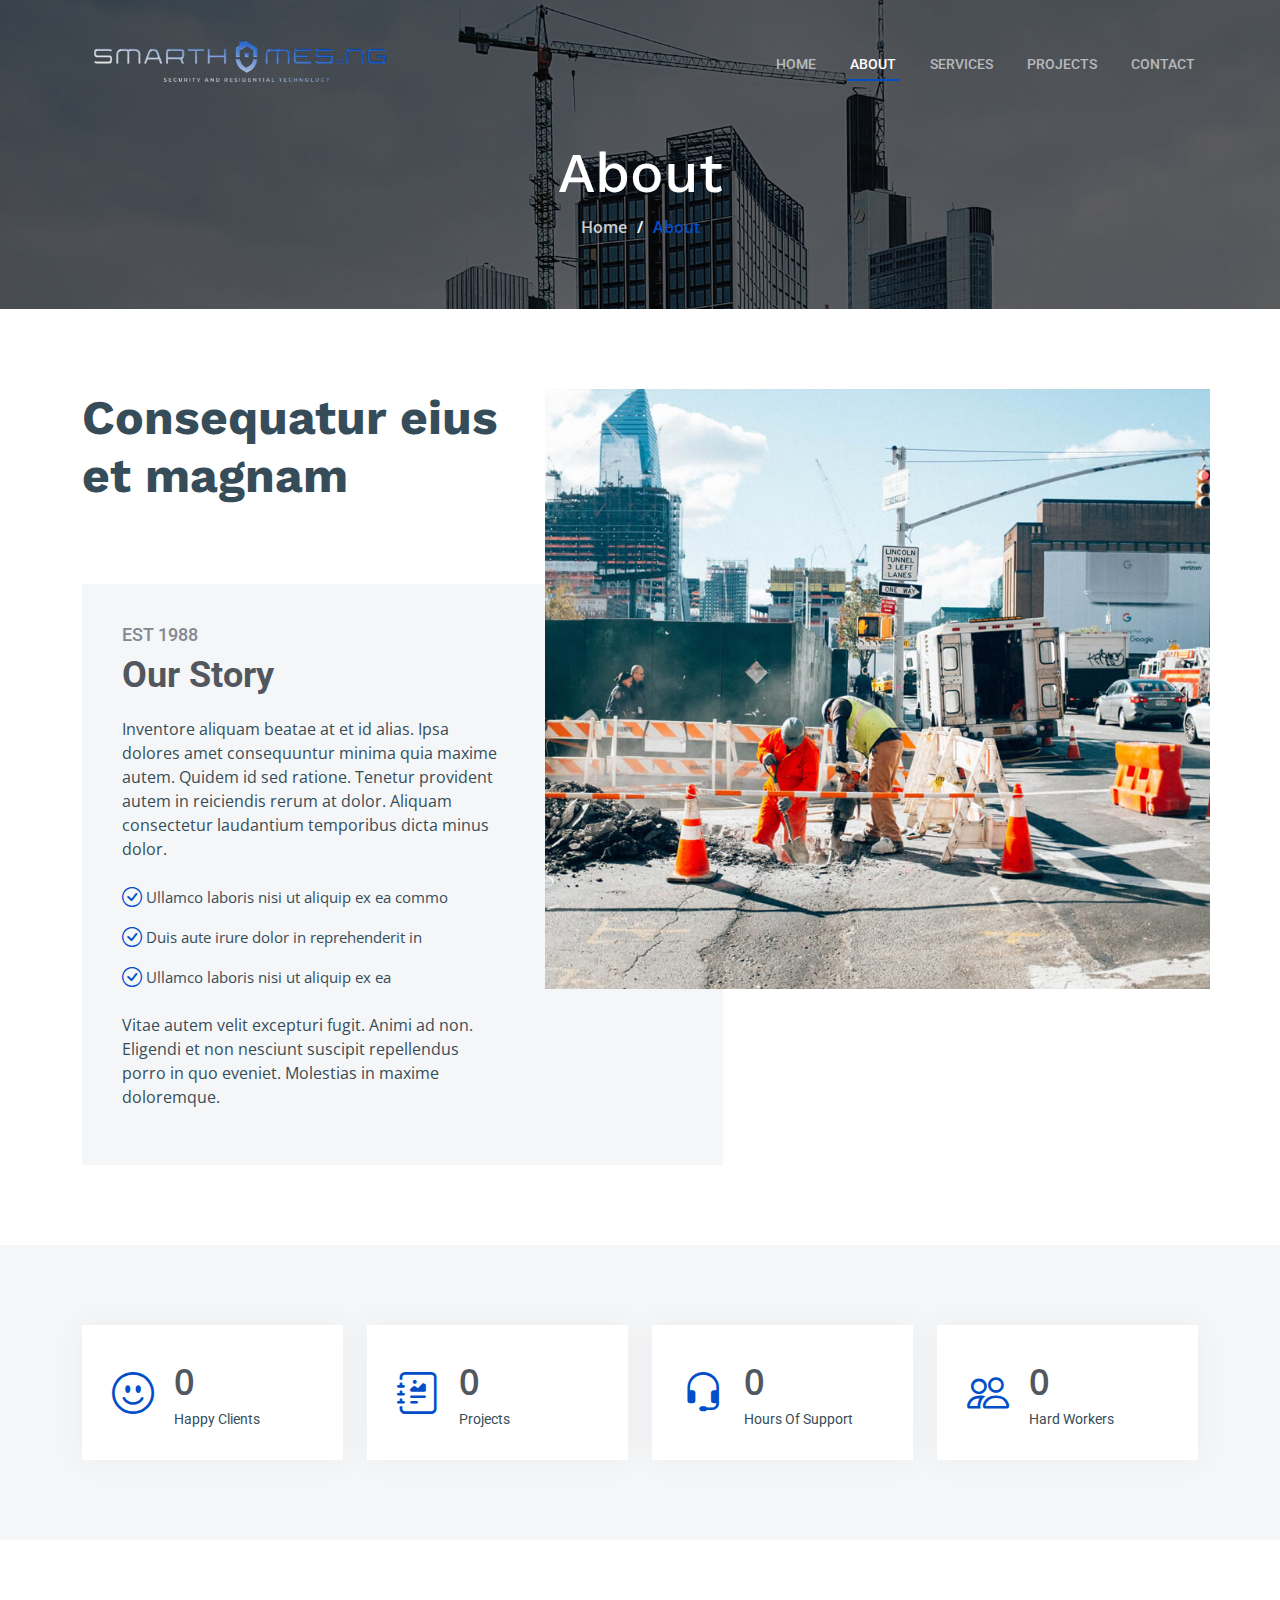
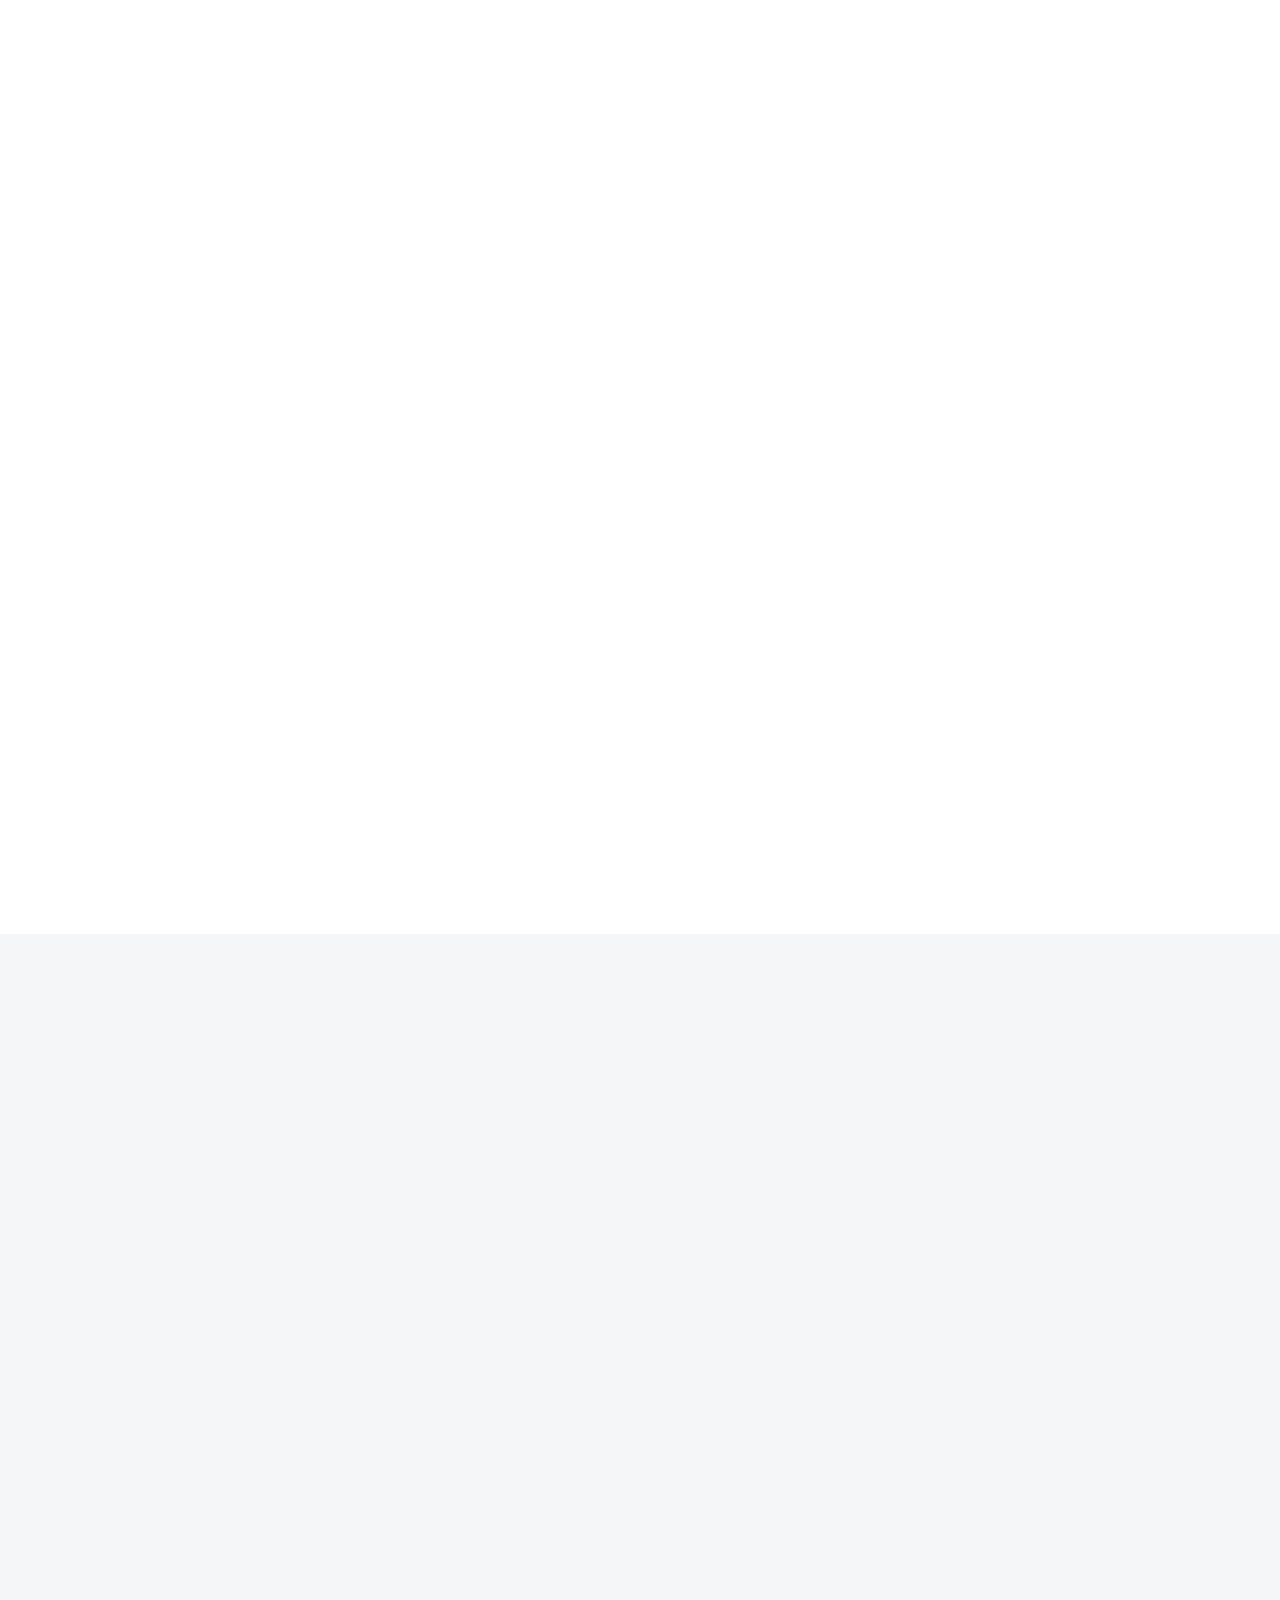
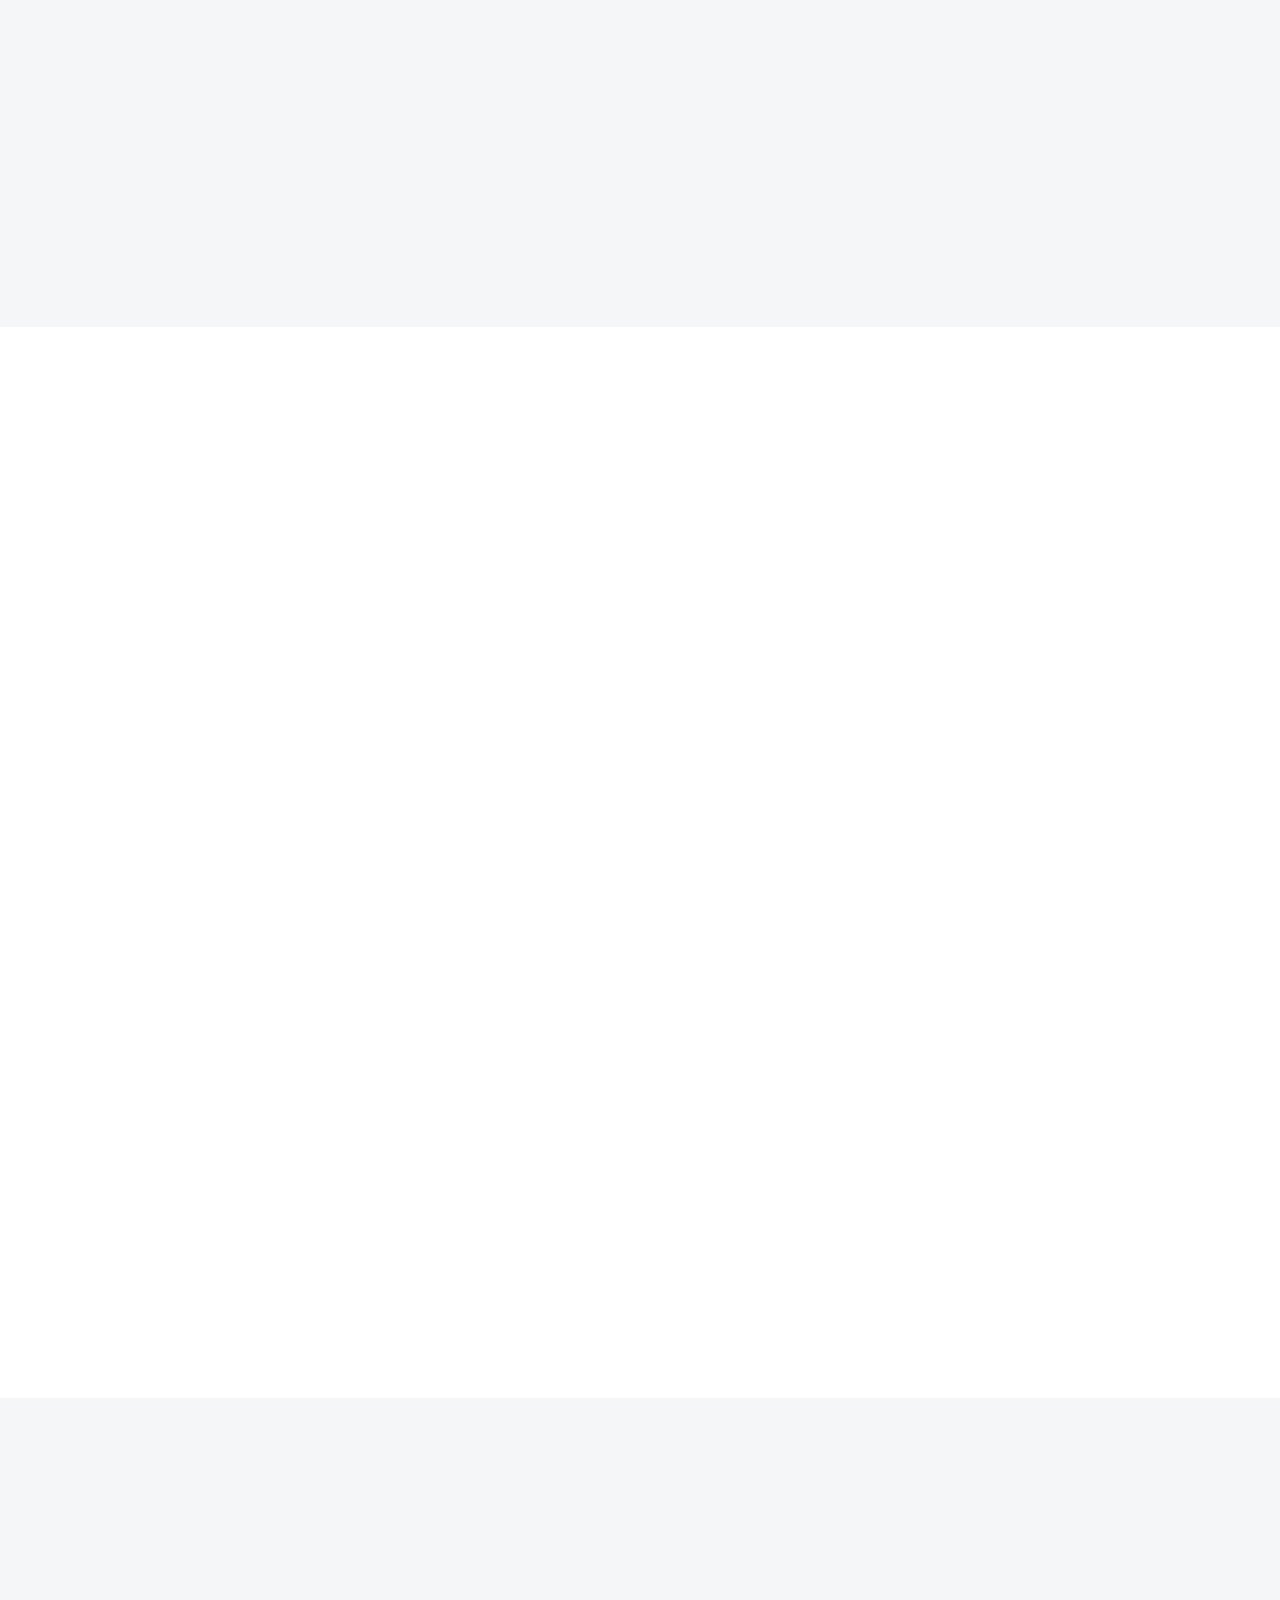
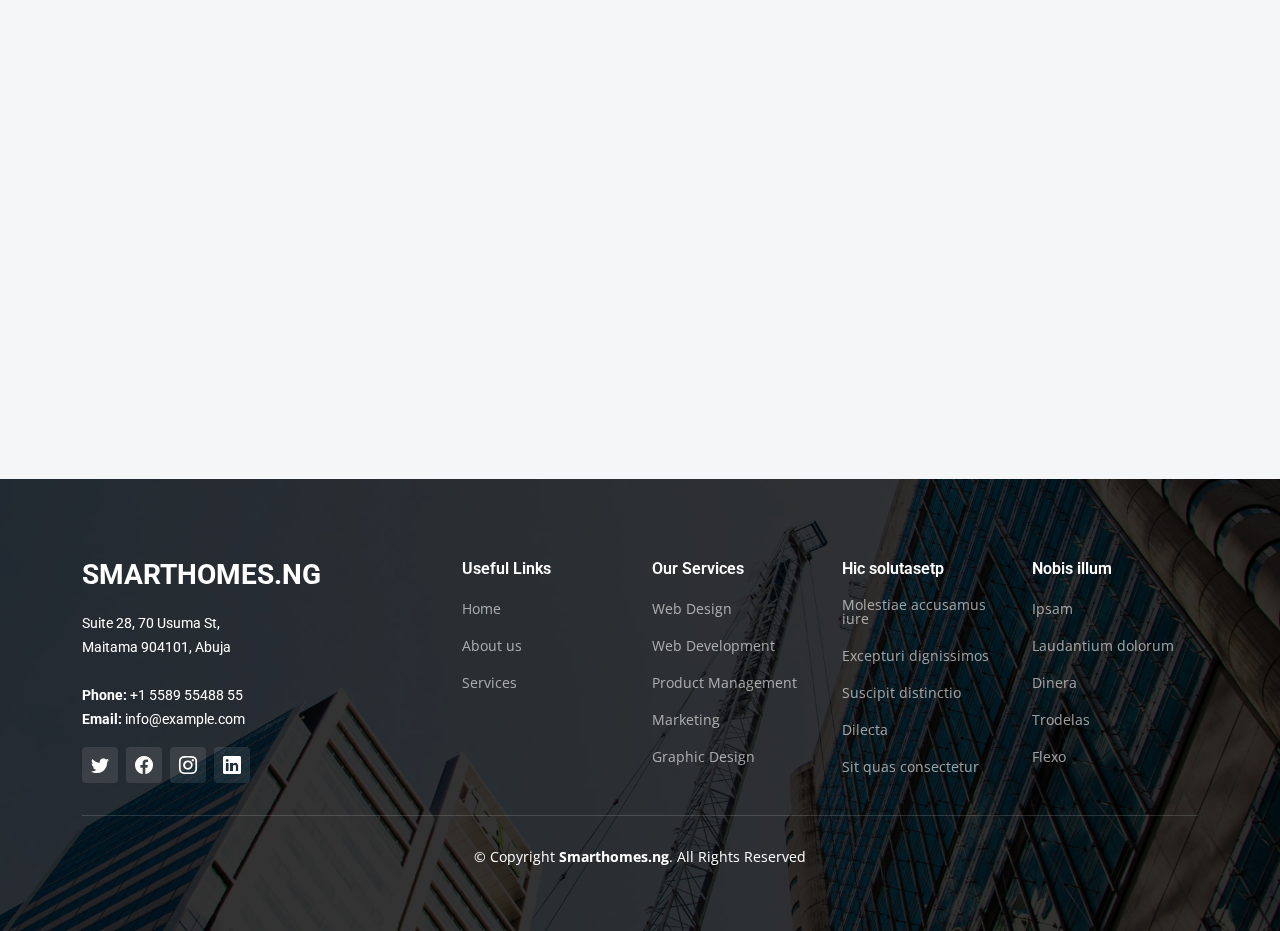
==== about.html @ a85ea91f "smarthomes" ====
<!DOCTYPE html>
<html lang="en">

<head>
  <meta charset="utf-8">
  <meta content="width=device-width, initial-scale=1.0" name="viewport">

  <title>Smarthomes-About</title>
  <meta content="" name="description">
  <meta content="" name="keywords">

  <!-- Favicons -->
  <!-- <link href="assets/img/favicon.png" rel="icon">
  <link href="assets/img/apple-touch-icon.png" rel="apple-touch-icon"> -->

  <!-- Google Fonts -->
  <link rel="preconnect" href="https://fonts.googleapis.com">
  <link rel="preconnect" href="https://fonts.gstatic.com" crossorigin>
  <link href="https://fonts.googleapis.com/css2?family=Open+Sans:ital,wght@0,300;0,400;0,500;0,600;0,700;1,300;1,400;1,600;1,700&family=Roboto:ital,wght@0,300;0,400;0,500;0,600;0,700;1,300;1,400;1,500;1,600;1,700&family=Work+Sans:ital,wght@0,300;0,400;0,500;0,600;0,700;1,300;1,400;1,500;1,600;1,700&display=swap" rel="stylesheet">

  <!-- Vendor CSS Files -->
  <link href="assets/vendor/bootstrap/css/bootstrap.min.css" rel="stylesheet">
  <link href="assets/vendor/bootstrap-icons/bootstrap-icons.css" rel="stylesheet">
  <link href="assets/vendor/fontawesome-free/css/all.min.css" rel="stylesheet">
  <link href="assets/vendor/aos/aos.css" rel="stylesheet">
  <link href="assets/vendor/glightbox/css/glightbox.min.css" rel="stylesheet">
  <link href="assets/vendor/swiper/swiper-bundle.min.css" rel="stylesheet">

  <!-- Template Main CSS File -->
  <link href="assets/css/main.css" rel="stylesheet">

  <!-- =======================================================
  * Template Name: UpConstruction
  * Updated: Sep 18 2023 with Bootstrap v5.3.2
  * Template URL: https://bootstrapmade.com/upconstruction-bootstrap-construction-website-template/
  * Author: BootstrapMade.com
  * License: https://bootstrapmade.com/license/
  ======================================================== -->
</head>

<body>

  <!-- ======= Header ======= -->
  <header id="header" class="header d-flex align-items-center">
    <div class="container-fluid container-xl d-flex align-items-center justify-content-between">

      <a href="index.html" class="logo d-flex align-items-center">
        <!-- Uncomment the line below if you also wish to use an image logo -->
        <!-- <img src="assets/img/logo.png" alt=""> -->
        <img src="assets/img/SMarthomeslogo.png" alt="smarthomes logo" class="log">
        <!-- <h1>UpConstruction<span>.</span></h1> -->
      </a>

      <i class="mobile-nav-toggle mobile-nav-show bi bi-list"></i>
      <i class="mobile-nav-toggle mobile-nav-hide d-none bi bi-x"></i>
      <nav id="navbar" class="navbar">
        <ul>
          <li><a href="index.html">Home</a></li>
          <li><a href="about.html" class="active">About</a></li>
          <li><a href="services.html">Services</a></li>
          <li><a href="projects.html00">Projects</a></li>
          <!-- <li><a href="blog.html">Blog</a></li>
          <li class="dropdown"><a href="#"><span>Dropdown</span> <i class="bi bi-chevron-down dropdown-indicator"></i></a>
            <ul>
              <li><a href="#">Dropdown 1</a></li>
              <li class="dropdown"><a href="#"><span>Deep Dropdown</span> <i class="bi bi-chevron-down dropdown-indicator"></i></a>
                <ul>
                  <li><a href="#">Deep Dropdown 1</a></li>
                  <li><a href="#">Deep Dropdown 2</a></li>
                  <li><a href="#">Deep Dropdown 3</a></li>
                  <li><a href="#">Deep Dropdown 4</a></li>
                  <li><a href="#">Deep Dropdown 5</a></li>
                </ul>
              </li>
              <li><a href="#">Dropdown 2</a></li>
              <li><a href="#">Dropdown 3</a></li>
              <li><a href="#">Dropdown 4</a></li>
            </ul> -->
          </li>
          <li><a href="contact.html">Contact</a></li>
        </ul>
      </nav><!-- .navbar -->

    </div>
  </header><!-- End Header -->

  <main id="main">

    <!-- ======= Breadcrumbs ======= -->
    <div class="breadcrumbs d-flex align-items-center" style="background-image: url('assets/img/breadcrumbs-bg.jpg');">
      <div class="container position-relative d-flex flex-column align-items-center" data-aos="fade">

        <h2>About</h2>
        <ol>
          <li><a href="index.html">Home</a></li>
          <li>About</li>
        </ol>

      </div>
    </div><!-- End Breadcrumbs -->

    <!-- ======= About Section ======= -->
    <section id="about" class="about">
      <div class="container" data-aos="fade-up">

        <div class="row position-relative">

          <div class="col-lg-7 about-img" style="background-image: url(assets/img/about.jpg);"></div>

          <div class="col-lg-7">
            <h2>Consequatur eius et magnam</h2>
            <div class="our-story">
              <h4>Est 1988</h4>
              <h3>Our Story</h3>
              <p>Inventore aliquam beatae at et id alias. Ipsa dolores amet consequuntur minima quia maxime autem. Quidem id sed ratione. Tenetur provident autem in reiciendis rerum at dolor. Aliquam consectetur laudantium temporibus dicta minus dolor.</p>
              <ul>
                <li><i class="bi bi-check-circle"></i> <span>Ullamco laboris nisi ut aliquip ex ea commo</span></li>
                <li><i class="bi bi-check-circle"></i> <span>Duis aute irure dolor in reprehenderit in</span></li>
                <li><i class="bi bi-check-circle"></i> <span>Ullamco laboris nisi ut aliquip ex ea</span></li>
              </ul>
              <p>Vitae autem velit excepturi fugit. Animi ad non. Eligendi et non nesciunt suscipit repellendus porro in quo eveniet. Molestias in maxime doloremque.</p>

              <div class="watch-video d-flex align-items-center position-relative">
                <!-- <i class="bi bi-play-circle"></i> -->
                <!-- <a href="https://www.youtube.com/watch?v=LXb3EKWsInQ" class="glightbox stretched-link">Watch Video</a> -->
              </div>
            </div>
          </div>

        </div>

      </div>
    </section>
    <!-- End About Section -->

    <!-- ======= Stats Counter Section ======= -->
    <section id="stats-counter" class="stats-counter section-bg">
      <div class="container">

        <div class="row gy-4">

          <div class="col-lg-3 col-md-6">
            <div class="stats-item d-flex align-items-center w-100 h-100">
              <i class="bi bi-emoji-smile color-blue flex-shrink-0"></i>
              <div>
                <span data-purecounter-start="0" data-purecounter-end="232" data-purecounter-duration="1" class="purecounter"></span>
                <p>Happy Clients</p>
              </div>
            </div>
          </div><!-- End Stats Item -->

          <div class="col-lg-3 col-md-6">
            <div class="stats-item d-flex align-items-center w-100 h-100">
              <i class="bi bi-journal-richtext color-orange flex-shrink-0"></i>
              <div>
                <span data-purecounter-start="0" data-purecounter-end="521" data-purecounter-duration="1" class="purecounter"></span>
                <p>Projects</p>
              </div>
            </div>
          </div><!-- End Stats Item -->

          <div class="col-lg-3 col-md-6">
            <div class="stats-item d-flex align-items-center w-100 h-100">
              <i class="bi bi-headset color-green flex-shrink-0"></i>
              <div>
                <span data-purecounter-start="0" data-purecounter-end="1463" data-purecounter-duration="1" class="purecounter"></span>
                <p>Hours Of Support</p>
              </div>
            </div>
          </div><!-- End Stats Item -->

          <div class="col-lg-3 col-md-6">
            <div class="stats-item d-flex align-items-center w-100 h-100">
              <i class="bi bi-people color-pink flex-shrink-0"></i>
              <div>
                <span data-purecounter-start="0" data-purecounter-end="15" data-purecounter-duration="1" class="purecounter"></span>
                <p>Hard Workers</p>
              </div>
            </div>
          </div><!-- End Stats Item -->

        </div>

      </div>
    </section><!-- End Stats Counter Section -->

    <!-- ======= Alt Services Section ======= -->
    <section id="alt-services" class="alt-services">
      <div class="container" data-aos="fade-up">

        <div class="row justify-content-around gy-4">
          <div class="col-lg-6 img-bg" style="background-image: url(assets/img/alt-services.jpg);" data-aos="zoom-in" data-aos-delay="100"></div>

          <div class="col-lg-5 d-flex flex-column justify-content-center">
            <h3>Enim quis est voluptatibus aliquid consequatur fugiat</h3>
            <p>Esse voluptas cumque vel exercitationem. Reiciendis est hic accusamus. Non ipsam et sed minima temporibus laudantium. Soluta voluptate sed facere corporis dolores excepturi</p>

            <div class="icon-box d-flex position-relative" data-aos="fade-up" data-aos-delay="100">
              <i class="bi bi-easel flex-shrink-0"></i>
              <div>
                <h4><a href="" class="stretched-link">Lorem Ipsum</a></h4>
                <p>Voluptatum deleniti atque corrupti quos dolores et quas molestias excepturi sint occaecati cupiditate non provident</p>
              </div>
            </div><!-- End Icon Box -->

            <div class="icon-box d-flex position-relative" data-aos="fade-up" data-aos-delay="200">
              <i class="bi bi-patch-check flex-shrink-0"></i>
              <div>
                <h4><a href="" class="stretched-link">Nemo Enim</a></h4>
                <p>At vero eos et accusamus et iusto odio dignissimos ducimus qui blanditiis praesentium voluptatum deleniti atque</p>
              </div>
            </div><!-- End Icon Box -->

            <div class="icon-box d-flex position-relative" data-aos="fade-up" data-aos-delay="300">
              <i class="bi bi-brightness-high flex-shrink-0"></i>
              <div>
                <h4><a href="" class="stretched-link">Dine Pad</a></h4>
                <p>Explicabo est voluptatum asperiores consequatur magnam. Et veritatis odit. Sunt aut deserunt minus aut eligendi omnis</p>
              </div>
            </div><!-- End Icon Box -->

            <div class="icon-box d-flex position-relative" data-aos="fade-up" data-aos-delay="400">
              <i class="bi bi-brightness-high flex-shrink-0"></i>
              <div>
                <h4><a href="" class="stretched-link">Tride clov</a></h4>
                <p>Est voluptatem labore deleniti quis a delectus et. Saepe dolorem libero sit non aspernatur odit amet. Et eligendi</p>
              </div>
            </div><!-- End Icon Box -->

          </div>
        </div>

      </div>
    </section><!-- End Alt Services Section -->

    <!-- ======= Alt Services Section 2 ======= -->
    <section id="alt-services-2" class="alt-services section-bg">
      <div class="container" data-aos="fade-up">

        <div class="row justify-content-around gy-4">
          <div class="col-lg-5 d-flex flex-column justify-content-center">
            <h3>Non quasi officia eum nobis et rerum epudiandae rem voluptatem</h3>
            <p>Maxime quia dolorum alias perspiciatis. Earum voluptatem sint at non. Ducimus maxime minima iste magni sit praesentium assumenda minus. Amet rerum saepe tempora vero.</p>

            <div class="icon-box d-flex position-relative" data-aos="fade-up" data-aos-delay="100">
              <i class="bi bi-easel flex-shrink-0"></i>
              <div>
                <h4><a href="" class="stretched-link">Lorem Ipsum</a></h4>
                <p>Voluptatum deleniti atque corrupti quos dolores et quas molestias excepturi sint occaecati cupiditate non provident</p>
              </div>
            </div><!-- End Icon Box -->

            <div class="icon-box d-flex position-relative" data-aos="fade-up" data-aos-delay="200">
              <i class="bi bi-patch-check flex-shrink-0"></i>
              <div>
                <h4><a href="" class="stretched-link">Nemo Enim</a></h4>
                <p>At vero eos et accusamus et iusto odio dignissimos ducimus qui blanditiis praesentium voluptatum deleniti atque</p>
              </div>
            </div><!-- End Icon Box -->

            <div class="icon-box d-flex position-relative" data-aos="fade-up" data-aos-delay="300">
              <i class="bi bi-brightness-high flex-shrink-0"></i>
              <div>
                <h4><a href="" class="stretched-link">Dine Pad</a></h4>
                <p>Explicabo est voluptatum asperiores consequatur magnam. Et veritatis odit. Sunt aut deserunt minus aut eligendi omnis</p>
              </div>
            </div><!-- End Icon Box -->

            <div class="icon-box d-flex position-relative" data-aos="fade-up" data-aos-delay="400">
              <i class="bi bi-brightness-high flex-shrink-0"></i>
              <div>
                <h4><a href="" class="stretched-link">Tride clov</a></h4>
                <p>Est voluptatem labore deleniti quis a delectus et. Saepe dolorem libero sit non aspernatur odit amet. Et eligendi</p>
              </div>
            </div><!-- End Icon Box -->
          </div>

          <div class="col-lg-6 img-bg" style="background-image: url(assets/img/alt-services-2.jpg);" data-aos="zoom-in" data-aos-delay="100"></div>
        </div>

      </div>
    </section><!-- End Alt Services Section 2 -->

    <!-- ======= Our Team Section ======= -->
    <section id="team" class="team">
      <div class="container" data-aos="fade-up">

        <div class="section-header">
          <h2>Our Team</h2>
          <p>Aperiam dolorum et et wuia molestias qui eveniet numquam nihil porro incidunt dolores placeat sunt id nobis omnis tiledo stran delop</p>
        </div>

        <div class="row gy-5">

          <div class="col-lg-4 col-md-6 member" data-aos="fade-up" data-aos-delay="100">
            <div class="member-img">
              <img src="assets/img/team/team-1.jpg" class="img-fluid" alt="">
              <div class="social">
                <a href="#"><i class="bi bi-twitter"></i></a>
                <a href="#"><i class="bi bi-facebook"></i></a>
                <a href="#"><i class="bi bi-instagram"></i></a>
                <a href="#"><i class="bi bi-linkedin"></i></a>
              </div>
            </div>
            <div class="member-info text-center">
              <h4>Walter White</h4>
              <span>Chief Executive Officer</span>
              <p>Aliquam iure quaerat voluptatem praesentium possimus unde laudantium vel dolorum distinctio dire flow</p>
            </div>
          </div><!-- End Team Member -->

          <div class="col-lg-4 col-md-6 member" data-aos="fade-up" data-aos-delay="200">
            <div class="member-img">
              <img src="assets/img/team/team-2.jpg" class="img-fluid" alt="">
              <div class="social">
                <a href="#"><i class="bi bi-twitter"></i></a>
                <a href="#"><i class="bi bi-facebook"></i></a>
                <a href="#"><i class="bi bi-instagram"></i></a>
                <a href="#"><i class="bi bi-linkedin"></i></a>
              </div>
            </div>
            <div class="member-info text-center">
              <h4>Sarah Jhonson</h4>
              <span>Product Manager</span>
              <p>Labore ipsam sit consequatur exercitationem rerum laboriosam laudantium aut quod dolores exercitationem ut</p>
            </div>
          </div><!-- End Team Member -->

          <div class="col-lg-4 col-md-6 member" data-aos="fade-up" data-aos-delay="300">
            <div class="member-img">
              <img src="assets/img/team/team-3.jpg" class="img-fluid" alt="">
              <div class="social">
                <a href="#"><i class="bi bi-twitter"></i></a>
                <a href="#"><i class="bi bi-facebook"></i></a>
                <a href="#"><i class="bi bi-instagram"></i></a>
                <a href="#"><i class="bi bi-linkedin"></i></a>
              </div>
            </div>
            <div class="member-info text-center">
              <h4>William Anderson</h4>
              <span>CTO</span>
              <p>Illum minima ea autem doloremque ipsum quidem quas aspernatur modi ut praesentium vel tque sed facilis at qui</p>
            </div>
          </div><!-- End Team Member -->

          <div class="col-lg-4 col-md-6 member" data-aos="fade-up" data-aos-delay="400">
            <div class="member-img">
              <img src="assets/img/team/team-4.jpg" class="img-fluid" alt="">
              <div class="social">
                <a href="#"><i class="bi bi-twitter"></i></a>
                <a href="#"><i class="bi bi-facebook"></i></a>
                <a href="#"><i class="bi bi-instagram"></i></a>
                <a href="#"><i class="bi bi-linkedin"></i></a>
              </div>
            </div>
            <div class="member-info text-center">
              <h4>Amanda Jepson</h4>
              <span>Accountant</span>
              <p>Magni voluptatem accusamus assumenda cum nisi aut qui dolorem voluptate sed et veniam quasi quam consectetur</p>
            </div>
          </div><!-- End Team Member -->

          <div class="col-lg-4 col-md-6 member" data-aos="fade-up" data-aos-delay="500">
            <div class="member-img">
              <img src="assets/img/team/team-5.jpg" class="img-fluid" alt="">
              <div class="social">
                <a href="#"><i class="bi bi-twitter"></i></a>
                <a href="#"><i class="bi bi-facebook"></i></a>
                <a href="#"><i class="bi bi-instagram"></i></a>
                <a href="#"><i class="bi bi-linkedin"></i></a>
              </div>
            </div>
            <div class="member-info text-center">
              <h4>Brian Doe</h4>
              <span>Marketing</span>
              <p>Qui consequuntur quos accusamus magnam quo est molestiae eius laboriosam sunt doloribus quia impedit laborum velit</p>
            </div>
          </div><!-- End Team Member -->

          <div class="col-lg-4 col-md-6 member" data-aos="fade-up" data-aos-delay="600">
            <div class="member-img">
              <img src="assets/img/team/team-6.jpg" class="img-fluid" alt="">
              <div class="social">
                <a href="#"><i class="bi bi-twitter"></i></a>
                <a href="#"><i class="bi bi-facebook"></i></a>
                <a href="#"><i class="bi bi-instagram"></i></a>
                <a href="#"><i class="bi bi-linkedin"></i></a>
              </div>
            </div>
            <div class="member-info text-center">
              <h4>Josepha Palas</h4>
              <span>Operation</span>
              <p>Sint sint eveniet explicabo amet consequatur nesciunt error enim rerum earum et omnis fugit eligendi cupiditate vel</p>
            </div>
          </div><!-- End Team Member -->

        </div>

      </div>
    </section><!-- End Our Team Section -->

    <!-- ======= Testimonials Section ======= -->
    <section id="testimonials" class="testimonials section-bg">
      <div class="container" data-aos="fade-up">

        <div class="section-header">
          <h2>Testimonials</h2>
          <p>Quam sed id excepturi ccusantium dolorem ut quis dolores nisi llum nostrum enim velit qui ut et autem uia reprehenderit sunt deleniti</p>
        </div>

        <div class="slides-2 swiper">
          <div class="swiper-wrapper">

            <div class="swiper-slide">
              <div class="testimonial-wrap">
                <div class="testimonial-item">
                  <img src="assets/img/testimonials/testimonials-1.jpg" class="testimonial-img" alt="">
                  <h3>Saul Goodman</h3>
                  <h4>Ceo &amp; Founder</h4>
                  <div class="stars">
                    <i class="bi bi-star-fill"></i><i class="bi bi-star-fill"></i><i class="bi bi-star-fill"></i><i class="bi bi-star-fill"></i><i class="bi bi-star-fill"></i>
                  </div>
                  <p>
                    <i class="bi bi-quote quote-icon-left"></i>
                    Proin iaculis purus consequat sem cure digni ssim donec porttitora entum suscipit rhoncus. Accusantium quam, ultricies eget id, aliquam eget nibh et. Maecen aliquam, risus at semper.
                    <i class="bi bi-quote quote-icon-right"></i>
                  </p>
                </div>
              </div>
            </div><!-- End testimonial item -->

            <div class="swiper-slide">
              <div class="testimonial-wrap">
                <div class="testimonial-item">
                  <img src="assets/img/testimonials/testimonials-2.jpg" class="testimonial-img" alt="">
                  <h3>Sara Wilsson</h3>
                  <h4>Designer</h4>
                  <div class="stars">
                    <i class="bi bi-star-fill"></i><i class="bi bi-star-fill"></i><i class="bi bi-star-fill"></i><i class="bi bi-star-fill"></i><i class="bi bi-star-fill"></i>
                  </div>
                  <p>
                    <i class="bi bi-quote quote-icon-left"></i>
                    Export tempor illum tamen malis malis eram quae irure esse labore quem cillum quid cillum eram malis quorum velit fore eram velit sunt aliqua noster fugiat irure amet legam anim culpa.
                    <i class="bi bi-quote quote-icon-right"></i>
                  </p>
                </div>
              </div>
            </div><!-- End testimonial item -->

            <div class="swiper-slide">
              <div class="testimonial-wrap">
                <div class="testimonial-item">
                  <img src="assets/img/testimonials/testimonials-3.jpg" class="testimonial-img" alt="">
                  <h3>Jena Karlis</h3>
                  <h4>Store Owner</h4>
                  <div class="stars">
                    <i class="bi bi-star-fill"></i><i class="bi bi-star-fill"></i><i class="bi bi-star-fill"></i><i class="bi bi-star-fill"></i><i class="bi bi-star-fill"></i>
                  </div>
                  <p>
                    <i class="bi bi-quote quote-icon-left"></i>
                    Enim nisi quem export duis labore cillum quae magna enim sint quorum nulla quem veniam duis minim tempor labore quem eram duis noster aute amet eram fore quis sint minim.
                    <i class="bi bi-quote quote-icon-right"></i>
                  </p>
                </div>
              </div>
            </div><!-- End testimonial item -->

            <div class="swiper-slide">
              <div class="testimonial-wrap">
                <div class="testimonial-item">
                  <img src="assets/img/testimonials/testimonials-4.jpg" class="testimonial-img" alt="">
                  <h3>Matt Brandon</h3>
                  <h4>Freelancer</h4>
                  <div class="stars">
                    <i class="bi bi-star-fill"></i><i class="bi bi-star-fill"></i><i class="bi bi-star-fill"></i><i class="bi bi-star-fill"></i><i class="bi bi-star-fill"></i>
                  </div>
                  <p>
                    <i class="bi bi-quote quote-icon-left"></i>
                    Fugiat enim eram quae cillum dolore dolor amet nulla culpa multos export minim fugiat minim velit minim dolor enim duis veniam ipsum anim magna sunt elit fore quem dolore labore illum veniam.
                    <i class="bi bi-quote quote-icon-right"></i>
                  </p>
                </div>
              </div>
            </div><!-- End testimonial item -->

            <div class="swiper-slide">
              <div class="testimonial-wrap">
                <div class="testimonial-item">
                  <img src="assets/img/testimonials/testimonials-5.jpg" class="testimonial-img" alt="">
                  <h3>John Larson</h3>
                  <h4>Entrepreneur</h4>
                  <div class="stars">
                    <i class="bi bi-star-fill"></i><i class="bi bi-star-fill"></i><i class="bi bi-star-fill"></i><i class="bi bi-star-fill"></i><i class="bi bi-star-fill"></i>
                  </div>
                  <p>
                    <i class="bi bi-quote quote-icon-left"></i>
                    Quis quorum aliqua sint quem legam fore sunt eram irure aliqua veniam tempor noster veniam enim culpa labore duis sunt culpa nulla illum cillum fugiat legam esse veniam culpa fore nisi cillum quid.
                    <i class="bi bi-quote quote-icon-right"></i>
                  </p>
                </div>
              </div>
            </div><!-- End testimonial item -->

          </div>
          <div class="swiper-pagination"></div>
        </div>

      </div>
    </section><!-- End Testimonials Section -->

  </main><!-- End #main -->

  <!-- ======= Footer ======= -->
  <footer id="footer" class="footer">

    <div class="footer-content position-relative">
      <div class="container">
        <div class="row">

          <div class="col-lg-4 col-md-6">
            <div class="footer-info">
              <h3>Smarthomes.ng</h3>
              <p>
                Suite 28, 70 Usuma St, <br>
                Maitama 904101, Abuja<br><br>
                <strong>Phone:</strong> +1 5589 55488 55<br>
                <strong>Email:</strong> info@example.com<br>
              </p>
              <div class="social-links d-flex mt-3">
                <a href="#" class="d-flex align-items-center justify-content-center"><i class="bi bi-twitter"></i></a>
                <a href="#" class="d-flex align-items-center justify-content-center"><i class="bi bi-facebook"></i></a>
                <a href="#" class="d-flex align-items-center justify-content-center"><i class="bi bi-instagram"></i></a>
                <a href="#" class="d-flex align-items-center justify-content-center"><i class="bi bi-linkedin"></i></a>
              </div>
            </div>
          </div><!-- End footer info column-->

          <div class="col-lg-2 col-md-3 footer-links">
            <h4>Useful Links</h4>
            <ul>
              <li><a href="#">Home</a></li>
              <li><a href="#">About us</a></li>
              <li><a href="#">Services</a></li>
              <!-- <li><a href="#">Terms of service</a></li>
              <li><a href="#">Privacy policy</a></li> -->
            </ul>
          </div><!-- End footer links column-->

          <div class="col-lg-2 col-md-3 footer-links">
            <h4>Our Services</h4>
            <ul>
              <li><a href="#">Web Design</a></li>
              <li><a href="#">Web Development</a></li>
              <li><a href="#">Product Management</a></li>
              <li><a href="#">Marketing</a></li>
              <li><a href="#">Graphic Design</a></li>
            </ul>
          </div><!-- End footer links column-->

          <div class="col-lg-2 col-md-3 footer-links">
            <h4>Hic solutasetp</h4>
            <ul>
              <li><a href="#">Molestiae accusamus iure</a></li>
              <li><a href="#">Excepturi dignissimos</a></li>
              <li><a href="#">Suscipit distinctio</a></li>
              <li><a href="#">Dilecta</a></li>
              <li><a href="#">Sit quas consectetur</a></li>
            </ul>
          </div><!-- End footer links column-->

          <div class="col-lg-2 col-md-3 footer-links">
            <h4>Nobis illum</h4>
            <ul>
              <li><a href="#">Ipsam</a></li>
              <li><a href="#">Laudantium dolorum</a></li>
              <li><a href="#">Dinera</a></li>
              <li><a href="#">Trodelas</a></li>
              <li><a href="#">Flexo</a></li>
            </ul>
          </div><!-- End footer links column-->

        </div>
      </div>
    </div>

    <div class="footer-legal text-center position-relative">
      <div class="container">
        <div class="copyright">
          &copy; Copyright <strong><span>Smarthomes.ng</span></strong>. All Rights Reserved
        </div>
        <div class="credits">
          <!-- All the links in the footer should remain intact. -->
          <!-- You can delete the links only if you purchased the pro version. -->
          <!-- Licensing information: https://bootstrapmade.com/license/ -->
          <!-- Purchase the pro version with working PHP/AJAX contact form: https://bootstrapmade.com/upconstruction-bootstrap-construction-website-template/ -->
          <!-- Designed by <a href="https://bootstrapmade.com/">BootstrapMade</a> -->
        </div>
      </div>
    </div>

  </footer>
  <!-- End Footer -->

  <a href="#" class="scroll-top d-flex align-items-center justify-content-center"><i class="bi bi-arrow-up-short"></i></a>

  <div id="preloader"></div>

  <!-- Vendor JS Files -->
  <script src="assets/vendor/bootstrap/js/bootstrap.bundle.min.js"></script>
  <script src="assets/vendor/aos/aos.js"></script>
  <script src="assets/vendor/glightbox/js/glightbox.min.js"></script>
  <script src="assets/vendor/isotope-layout/isotope.pkgd.min.js"></script>
  <script src="assets/vendor/swiper/swiper-bundle.min.js"></script>
  <script src="assets/vendor/purecounter/purecounter_vanilla.js"></script>
  <script src="assets/vendor/php-email-form/validate.js"></script>

  <!-- Template Main JS File -->
  <script src="assets/js/main.js"></script>

</body>

</html>
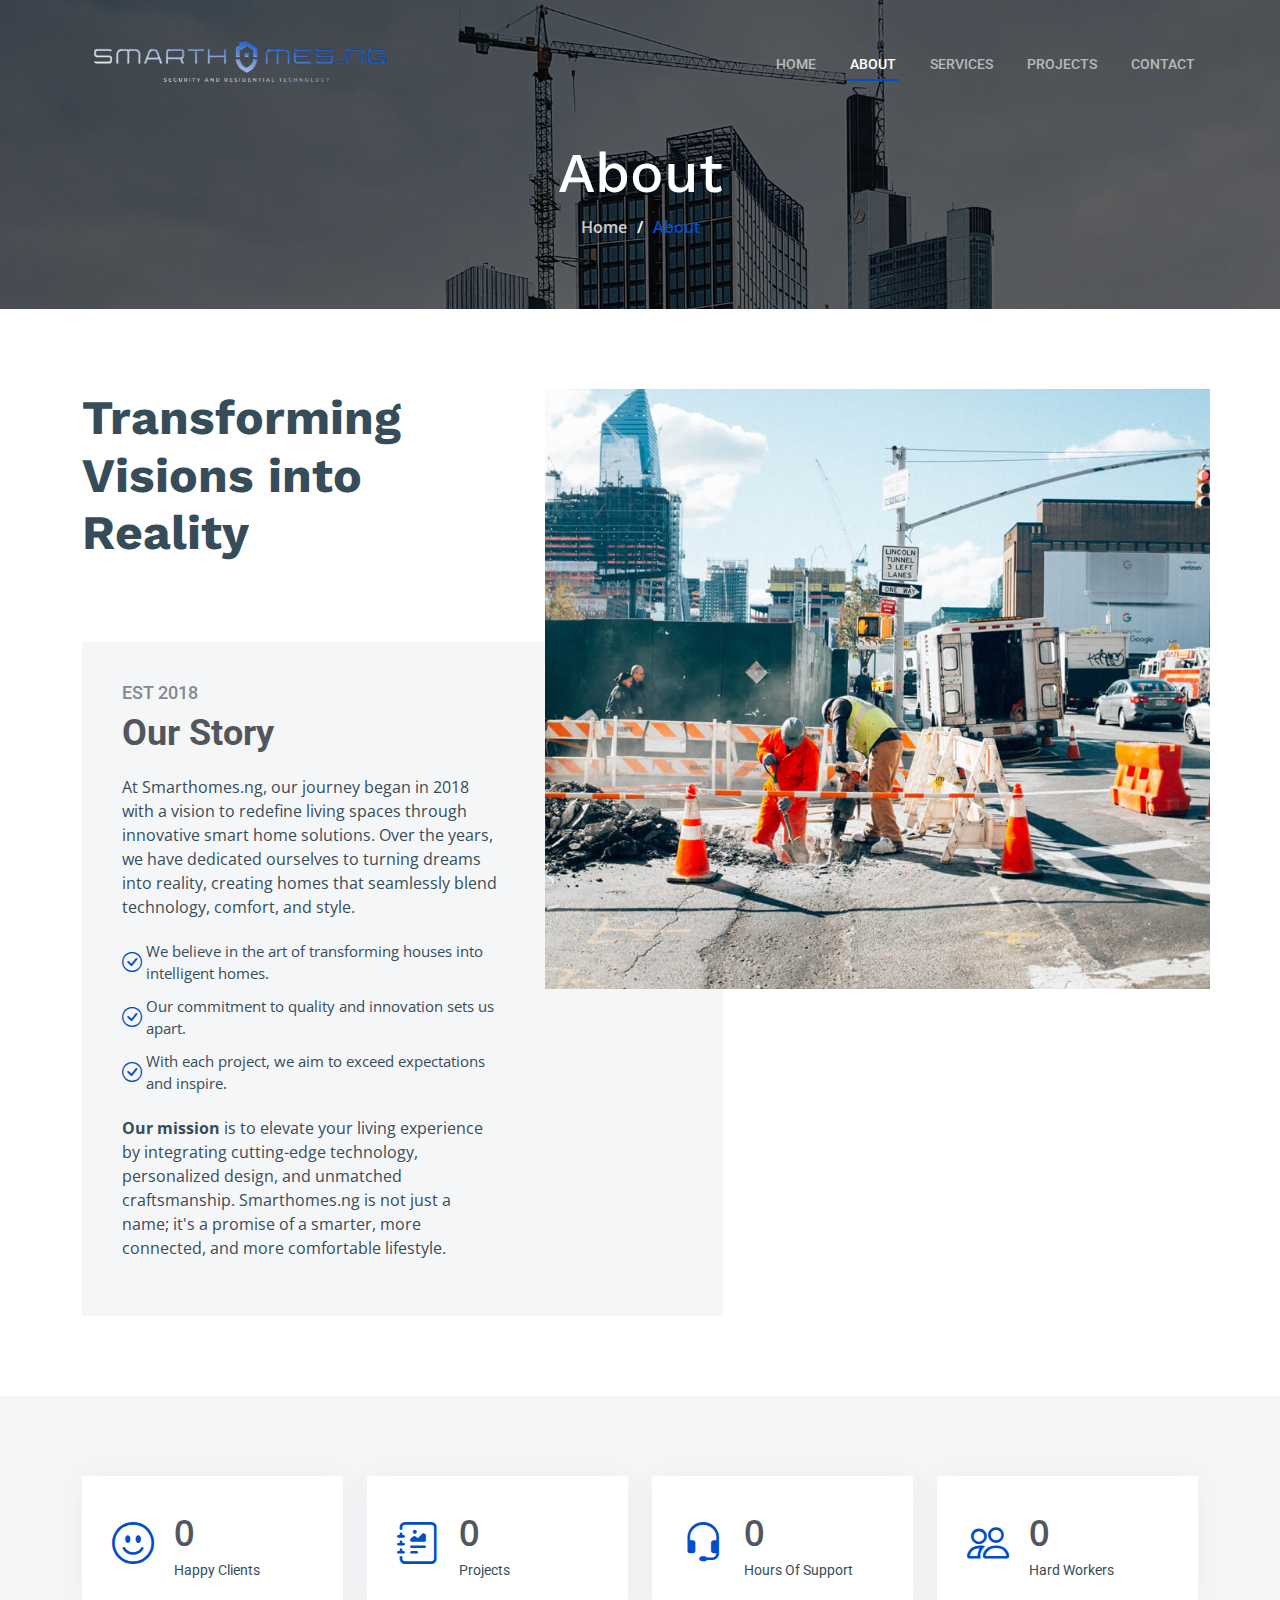
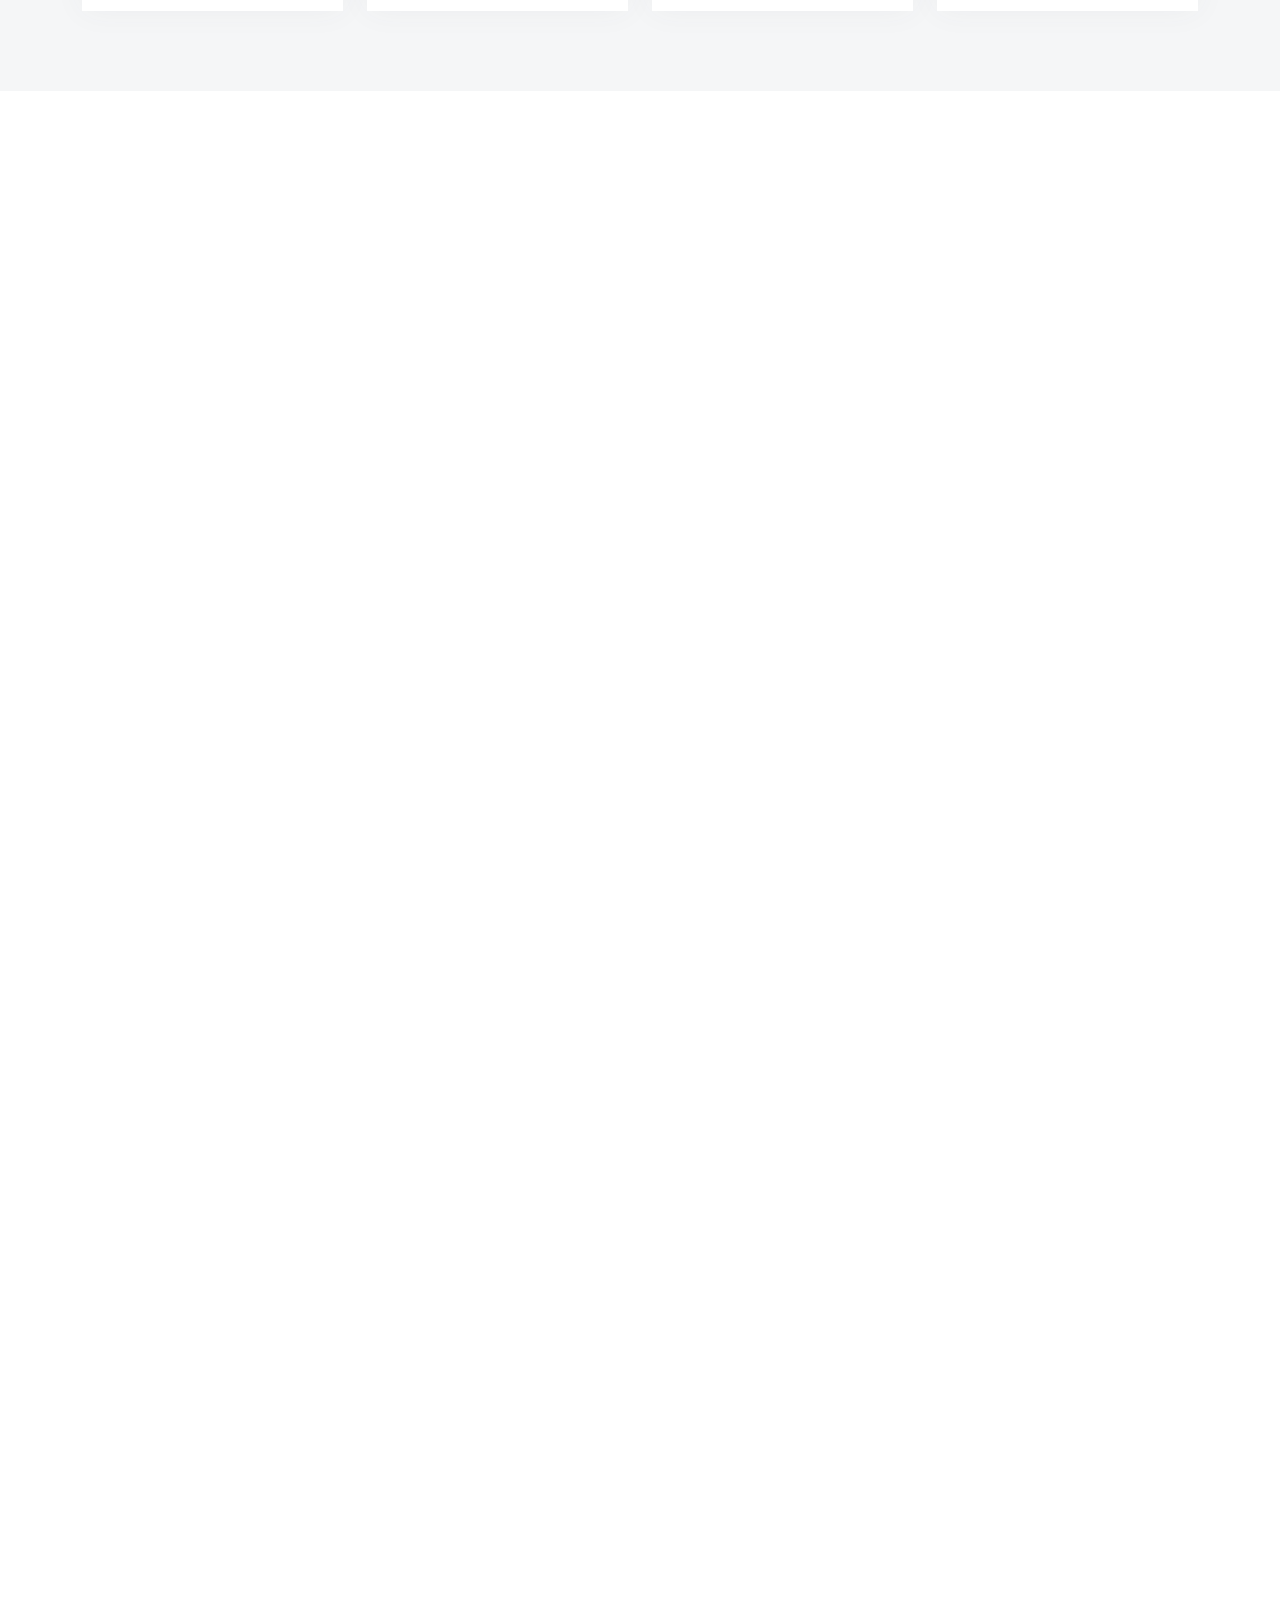
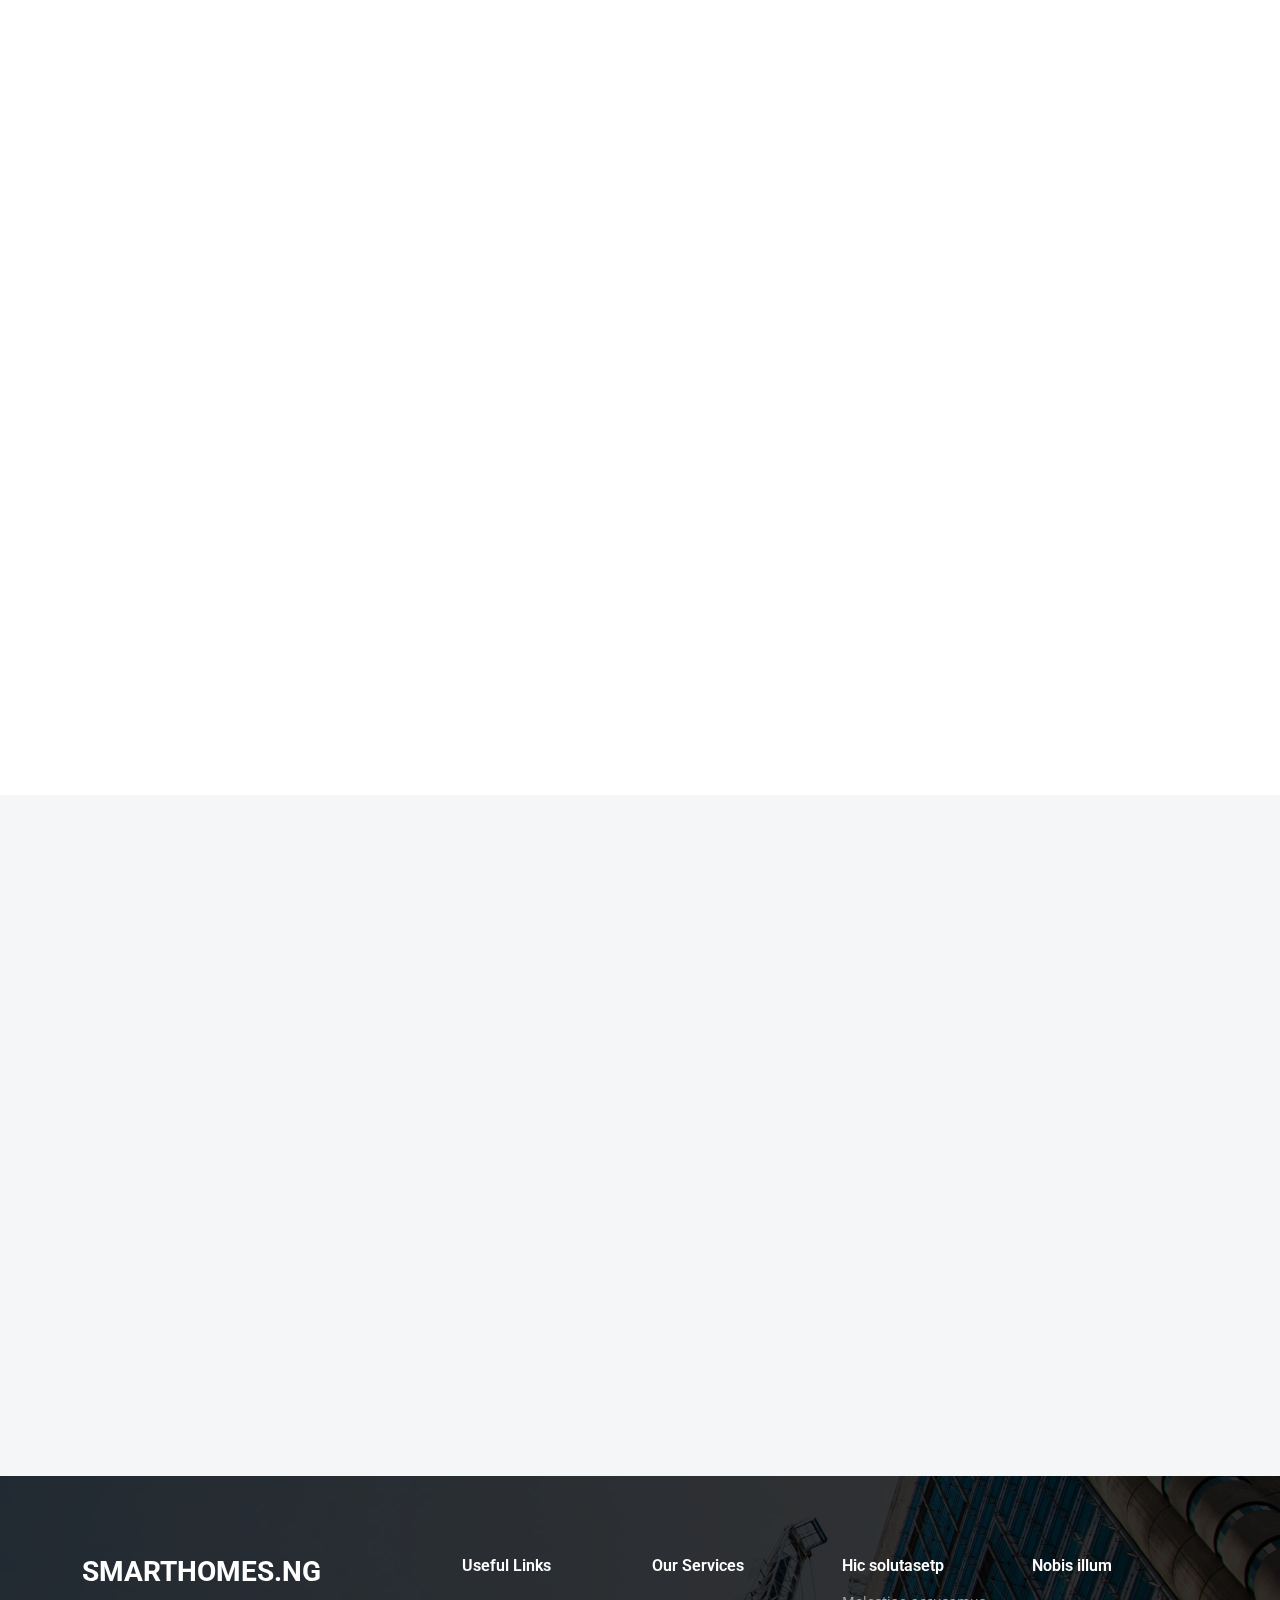
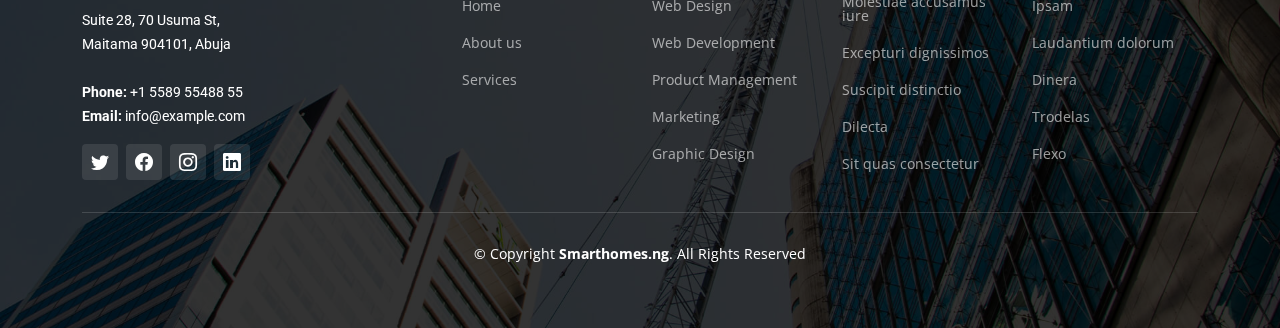
==== commit 5370ae86: "smart applicz" ====
--- a/about.html
+++ b/about.html
@@ -58,7 +58,7 @@
           <li><a href="index.html">Home</a></li>
           <li><a href="about.html" class="active">About</a></li>
           <li><a href="services.html">Services</a></li>
-          <li><a href="projects.html00">Projects</a></li>
+          <li><a href="projects.html">Projects</a></li>
           <!-- <li><a href="blog.html">Blog</a></li>
           <li class="dropdown"><a href="#"><span>Dropdown</span> <i class="bi bi-chevron-down dropdown-indicator"></i></a>
             <ul>
@@ -108,17 +108,17 @@
           <div class="col-lg-7 about-img" style="background-image: url(assets/img/about.jpg);"></div>
 
           <div class="col-lg-7">
-            <h2>Consequatur eius et magnam</h2>
+            <h2>Transforming Visions into Reality</h2>
             <div class="our-story">
-              <h4>Est 1988</h4>
+              <h4>Est 2018</h4>
               <h3>Our Story</h3>
-              <p>Inventore aliquam beatae at et id alias. Ipsa dolores amet consequuntur minima quia maxime autem. Quidem id sed ratione. Tenetur provident autem in reiciendis rerum at dolor. Aliquam consectetur laudantium temporibus dicta minus dolor.</p>
+              <p>At Smarthomes.ng, our journey began in 2018 with a vision to redefine living spaces through innovative smart home solutions. Over the years, we have dedicated ourselves to turning dreams into reality, creating homes that seamlessly blend technology, comfort, and style.</p>
               <ul>
-                <li><i class="bi bi-check-circle"></i> <span>Ullamco laboris nisi ut aliquip ex ea commo</span></li>
-                <li><i class="bi bi-check-circle"></i> <span>Duis aute irure dolor in reprehenderit in</span></li>
-                <li><i class="bi bi-check-circle"></i> <span>Ullamco laboris nisi ut aliquip ex ea</span></li>
+                <li><i class="bi bi-check-circle"></i> <span>We believe in the art of transforming houses into intelligent homes.</span></li>
+                <li><i class="bi bi-check-circle"></i> <span>Our commitment to quality and innovation sets us apart.</span></li>
+                <li><i class="bi bi-check-circle"></i> <span>With each project, we aim to exceed expectations and inspire.</span></li>
               </ul>
-              <p>Vitae autem velit excepturi fugit. Animi ad non. Eligendi et non nesciunt suscipit repellendus porro in quo eveniet. Molestias in maxime doloremque.</p>
+              <p><b>Our mission</b> is to elevate your living experience by integrating cutting-edge technology, personalized design, and unmatched craftsmanship. Smarthomes.ng is not just a name; it's a promise of a smarter, more connected, and more comfortable lifestyle.</p>
 
               <div class="watch-video d-flex align-items-center position-relative">
                 <!-- <i class="bi bi-play-circle"></i> -->
@@ -192,38 +192,39 @@
           <div class="col-lg-6 img-bg" style="background-image: url(assets/img/alt-services.jpg);" data-aos="zoom-in" data-aos-delay="100"></div>
 
           <div class="col-lg-5 d-flex flex-column justify-content-center">
-            <h3>Enim quis est voluptatibus aliquid consequatur fugiat</h3>
-            <p>Esse voluptas cumque vel exercitationem. Reiciendis est hic accusamus. Non ipsam et sed minima temporibus laudantium. Soluta voluptate sed facere corporis dolores excepturi</p>
+            <h3>Experience Home Cinema Mastery Like Never Before</h3>
+            <p>Dive into a realm of unparalleled audio-visual splendor as Smarthomes.ng introduces its expertise in creating bespoke Home Cinema experiences. Elevate your movie nights, gaming sessions, and family gatherings to cinematic heights within the comfort of your home.</p>
 
             <div class="icon-box d-flex position-relative" data-aos="fade-up" data-aos-delay="100">
               <i class="bi bi-easel flex-shrink-0"></i>
               <div>
-                <h4><a href="" class="stretched-link">Lorem Ipsum</a></h4>
-                <p>Voluptatum deleniti atque corrupti quos dolores et quas molestias excepturi sint occaecati cupiditate non provident</p>
+                <h4><a href="" class="stretched-link">High-Performance Projection Systems</a></h4>
+                <p>Enjoy cinema-quality visuals with our high-performance projection systems. Whether it's the latest blockbuster or your favorite classic, witness every frame in stunning detail on a screen that brings movies to life.</p>
               </div>
             </div><!-- End Icon Box -->
 
             <div class="icon-box d-flex position-relative" data-aos="fade-up" data-aos-delay="200">
-              <i class="bi bi-patch-check flex-shrink-0"></i>
-              <div>
-                <h4><a href="" class="stretched-link">Nemo Enim</a></h4>
-                <p>At vero eos et accusamus et iusto odio dignissimos ducimus qui blanditiis praesentium voluptatum deleniti atque</p>
+              <i class="bi bi-speaker flex-shrink-0"></i>
+              <!-- <i class="bi bi-speaker"></i> -->
+              <div>
+                <h4><a href="" class="stretched-link">Surround Sound Excellence</a></h4>
+                <p>Feel the pulse of every scene with our advanced surround sound systems. From whispering dialogues to thunderous explosions, our audio solutions create a dynamic soundscape that adds a new dimension to your entertainment.</p>
               </div>
             </div><!-- End Icon Box -->
 
             <div class="icon-box d-flex position-relative" data-aos="fade-up" data-aos-delay="300">
               <i class="bi bi-brightness-high flex-shrink-0"></i>
               <div>
-                <h4><a href="" class="stretched-link">Dine Pad</a></h4>
-                <p>Explicabo est voluptatum asperiores consequatur magnam. Et veritatis odit. Sunt aut deserunt minus aut eligendi omnis</p>
+                <h4><a href="" class="stretched-link">Cutting-Edge Audiovisual Technology</a></h4>
+                <p>Immerse yourself in a visual spectacle where every hue and shade comes to life. Our Home Cinema setups boast cutting-edge LED technology that dynamically adjusts lighting to match the on-screen color palette, providing a truly immersive and synchronized experience.</p>
               </div>
             </div><!-- End Icon Box -->
 
             <div class="icon-box d-flex position-relative" data-aos="fade-up" data-aos-delay="400">
-              <i class="bi bi-brightness-high flex-shrink-0"></i>
-              <div>
-                <h4><a href="" class="stretched-link">Tride clov</a></h4>
-                <p>Est voluptatem labore deleniti quis a delectus et. Saepe dolorem libero sit non aspernatur odit amet. Et eligendi</p>
+              <i class="bi bi-view-list flex-shrink-0"></i>
+              <div>
+                <h4><a href="" class="stretched-link">Customized Design and Setup</a></h4>
+                <p>Tailored to your preferences, our Home Cinema solutions are meticulously designed to complement your living space. From screen size to acoustic considerations, every detail is curated to deliver a cinematic experience that suits your taste.</p>
               </div>
             </div><!-- End Icon Box -->
 
@@ -232,54 +233,6 @@
 
       </div>
     </section><!-- End Alt Services Section -->
-
-    <!-- ======= Alt Services Section 2 ======= -->
-    <section id="alt-services-2" class="alt-services section-bg">
-      <div class="container" data-aos="fade-up">
-
-        <div class="row justify-content-around gy-4">
-          <div class="col-lg-5 d-flex flex-column justify-content-center">
-            <h3>Non quasi officia eum nobis et rerum epudiandae rem voluptatem</h3>
-            <p>Maxime quia dolorum alias perspiciatis. Earum voluptatem sint at non. Ducimus maxime minima iste magni sit praesentium assumenda minus. Amet rerum saepe tempora vero.</p>
-
-            <div class="icon-box d-flex position-relative" data-aos="fade-up" data-aos-delay="100">
-              <i class="bi bi-easel flex-shrink-0"></i>
-              <div>
-                <h4><a href="" class="stretched-link">Lorem Ipsum</a></h4>
-                <p>Voluptatum deleniti atque corrupti quos dolores et quas molestias excepturi sint occaecati cupiditate non provident</p>
-              </div>
-            </div><!-- End Icon Box -->
-
-            <div class="icon-box d-flex position-relative" data-aos="fade-up" data-aos-delay="200">
-              <i class="bi bi-patch-check flex-shrink-0"></i>
-              <div>
-                <h4><a href="" class="stretched-link">Nemo Enim</a></h4>
-                <p>At vero eos et accusamus et iusto odio dignissimos ducimus qui blanditiis praesentium voluptatum deleniti atque</p>
-              </div>
-            </div><!-- End Icon Box -->
-
-            <div class="icon-box d-flex position-relative" data-aos="fade-up" data-aos-delay="300">
-              <i class="bi bi-brightness-high flex-shrink-0"></i>
-              <div>
-                <h4><a href="" class="stretched-link">Dine Pad</a></h4>
-                <p>Explicabo est voluptatum asperiores consequatur magnam. Et veritatis odit. Sunt aut deserunt minus aut eligendi omnis</p>
-              </div>
-            </div><!-- End Icon Box -->
-
-            <div class="icon-box d-flex position-relative" data-aos="fade-up" data-aos-delay="400">
-              <i class="bi bi-brightness-high flex-shrink-0"></i>
-              <div>
-                <h4><a href="" class="stretched-link">Tride clov</a></h4>
-                <p>Est voluptatem labore deleniti quis a delectus et. Saepe dolorem libero sit non aspernatur odit amet. Et eligendi</p>
-              </div>
-            </div><!-- End Icon Box -->
-          </div>
-
-          <div class="col-lg-6 img-bg" style="background-image: url(assets/img/alt-services-2.jpg);" data-aos="zoom-in" data-aos-delay="100"></div>
-        </div>
-
-      </div>
-    </section><!-- End Alt Services Section 2 -->
 
     <!-- ======= Our Team Section ======= -->
     <section id="team" class="team">
--- a/assets/css/main.css
+++ b/assets/css/main.css
@@ -954,7 +954,7 @@
 .projects .portfolio-content .portfolio-info .preview-link,
 .projects .portfolio-content .portfolio-info .details-link {
   position: absolute;
-  left: calc(50% - 40px);
+  left: calc(60% - 40px);
   font-size: 26px;
   top: calc(50% - 14px);
   color: #fff;
